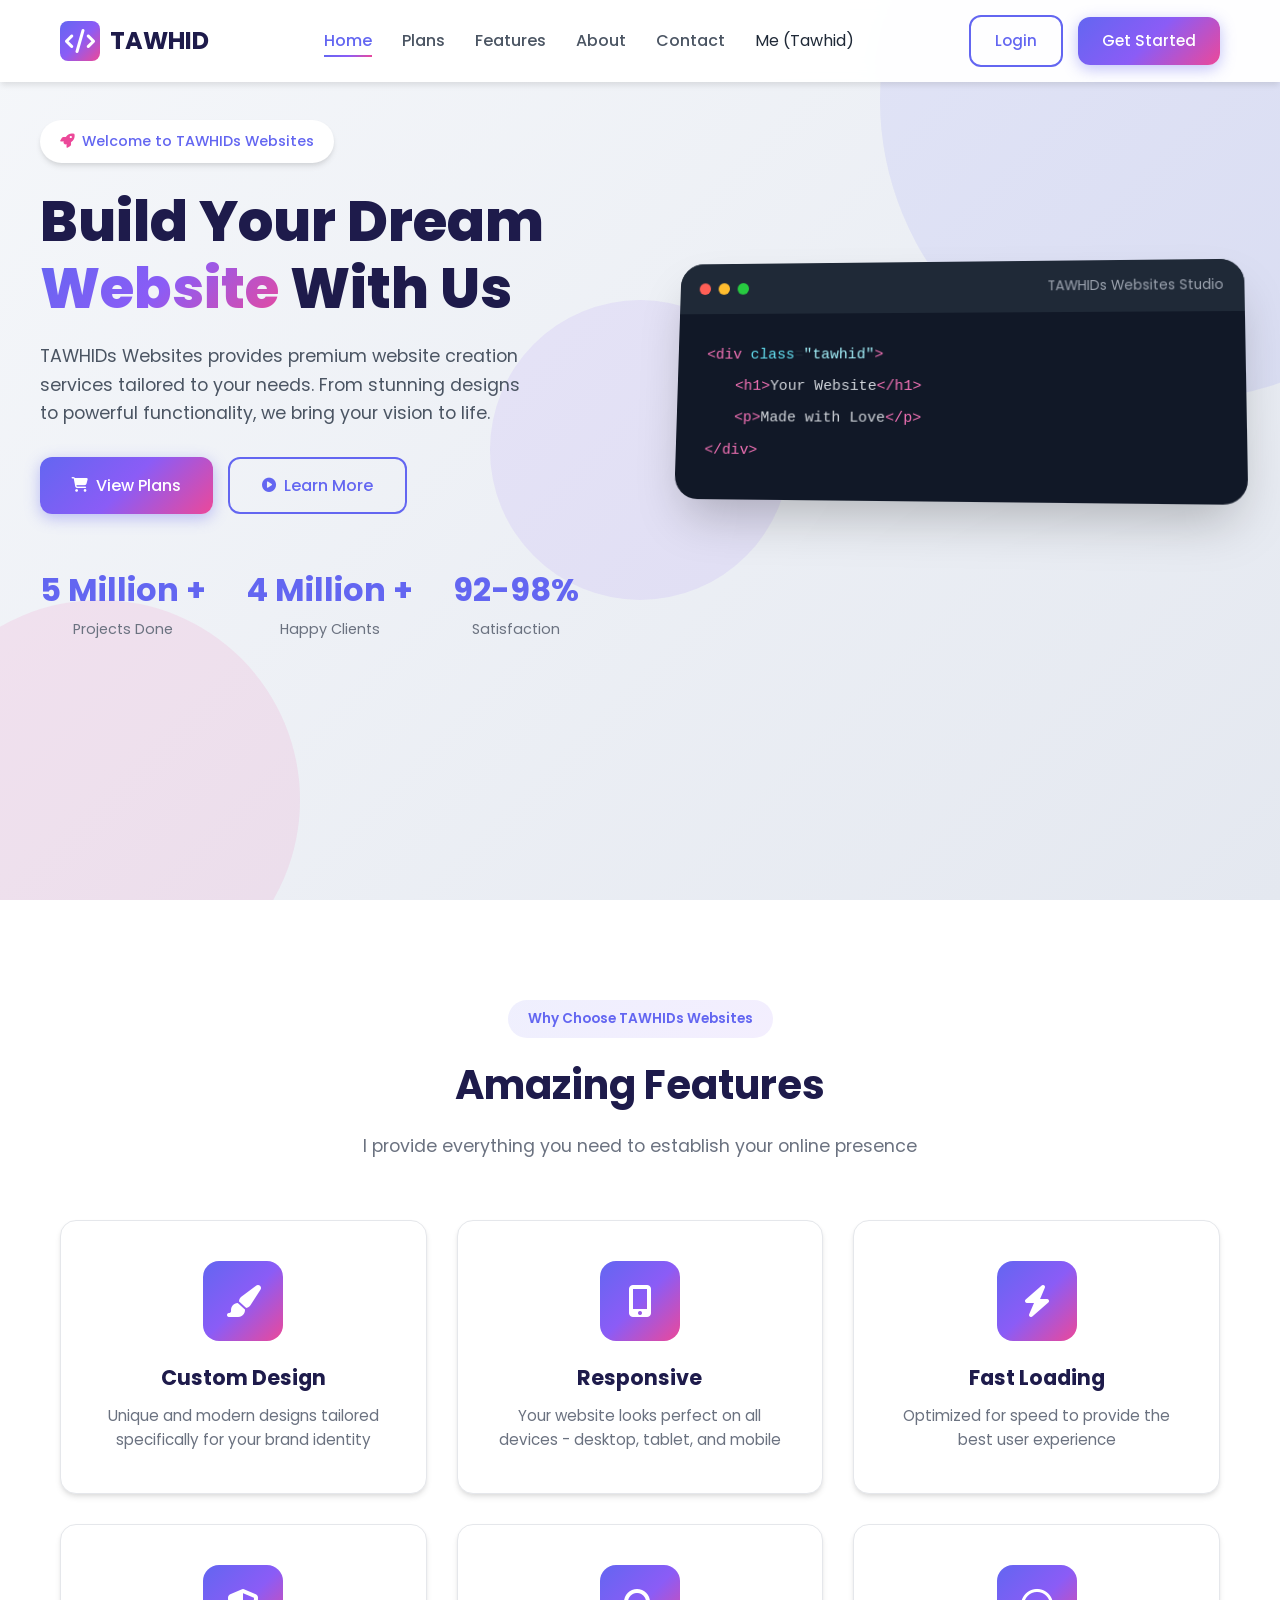
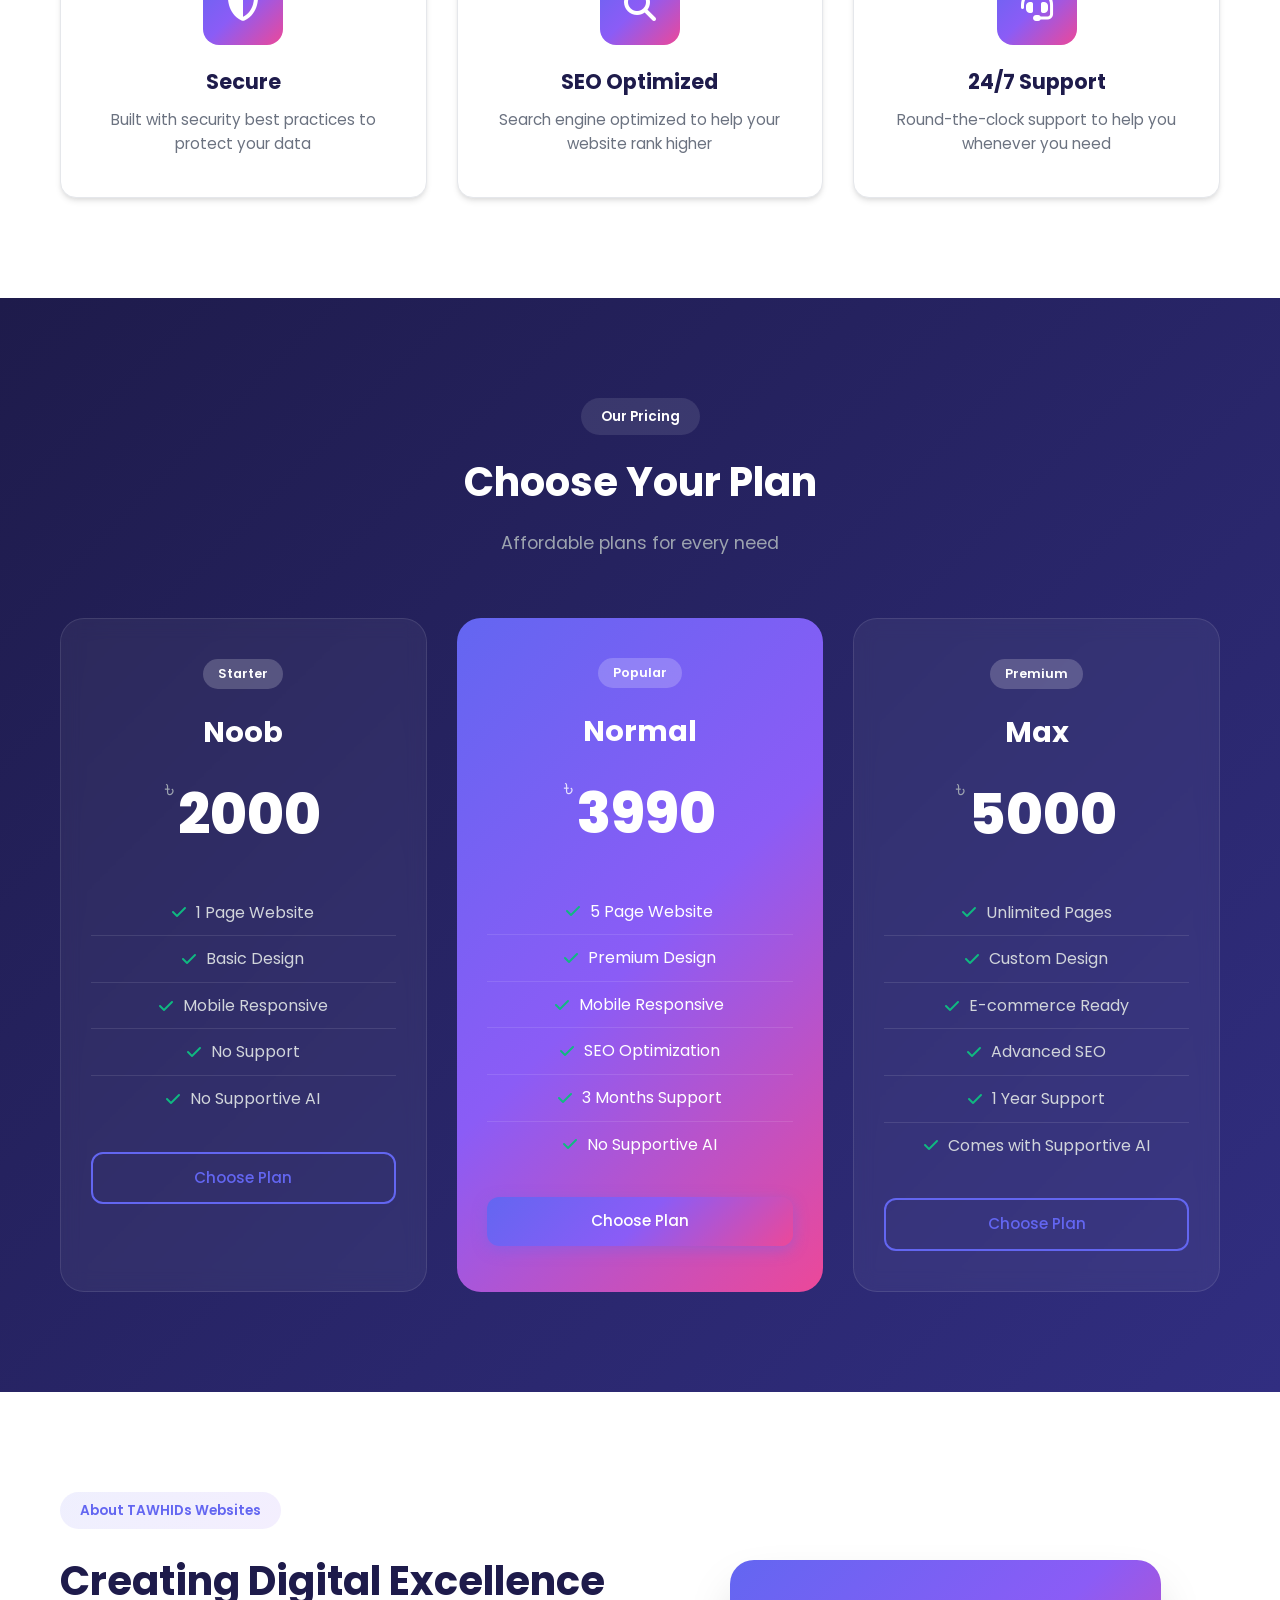
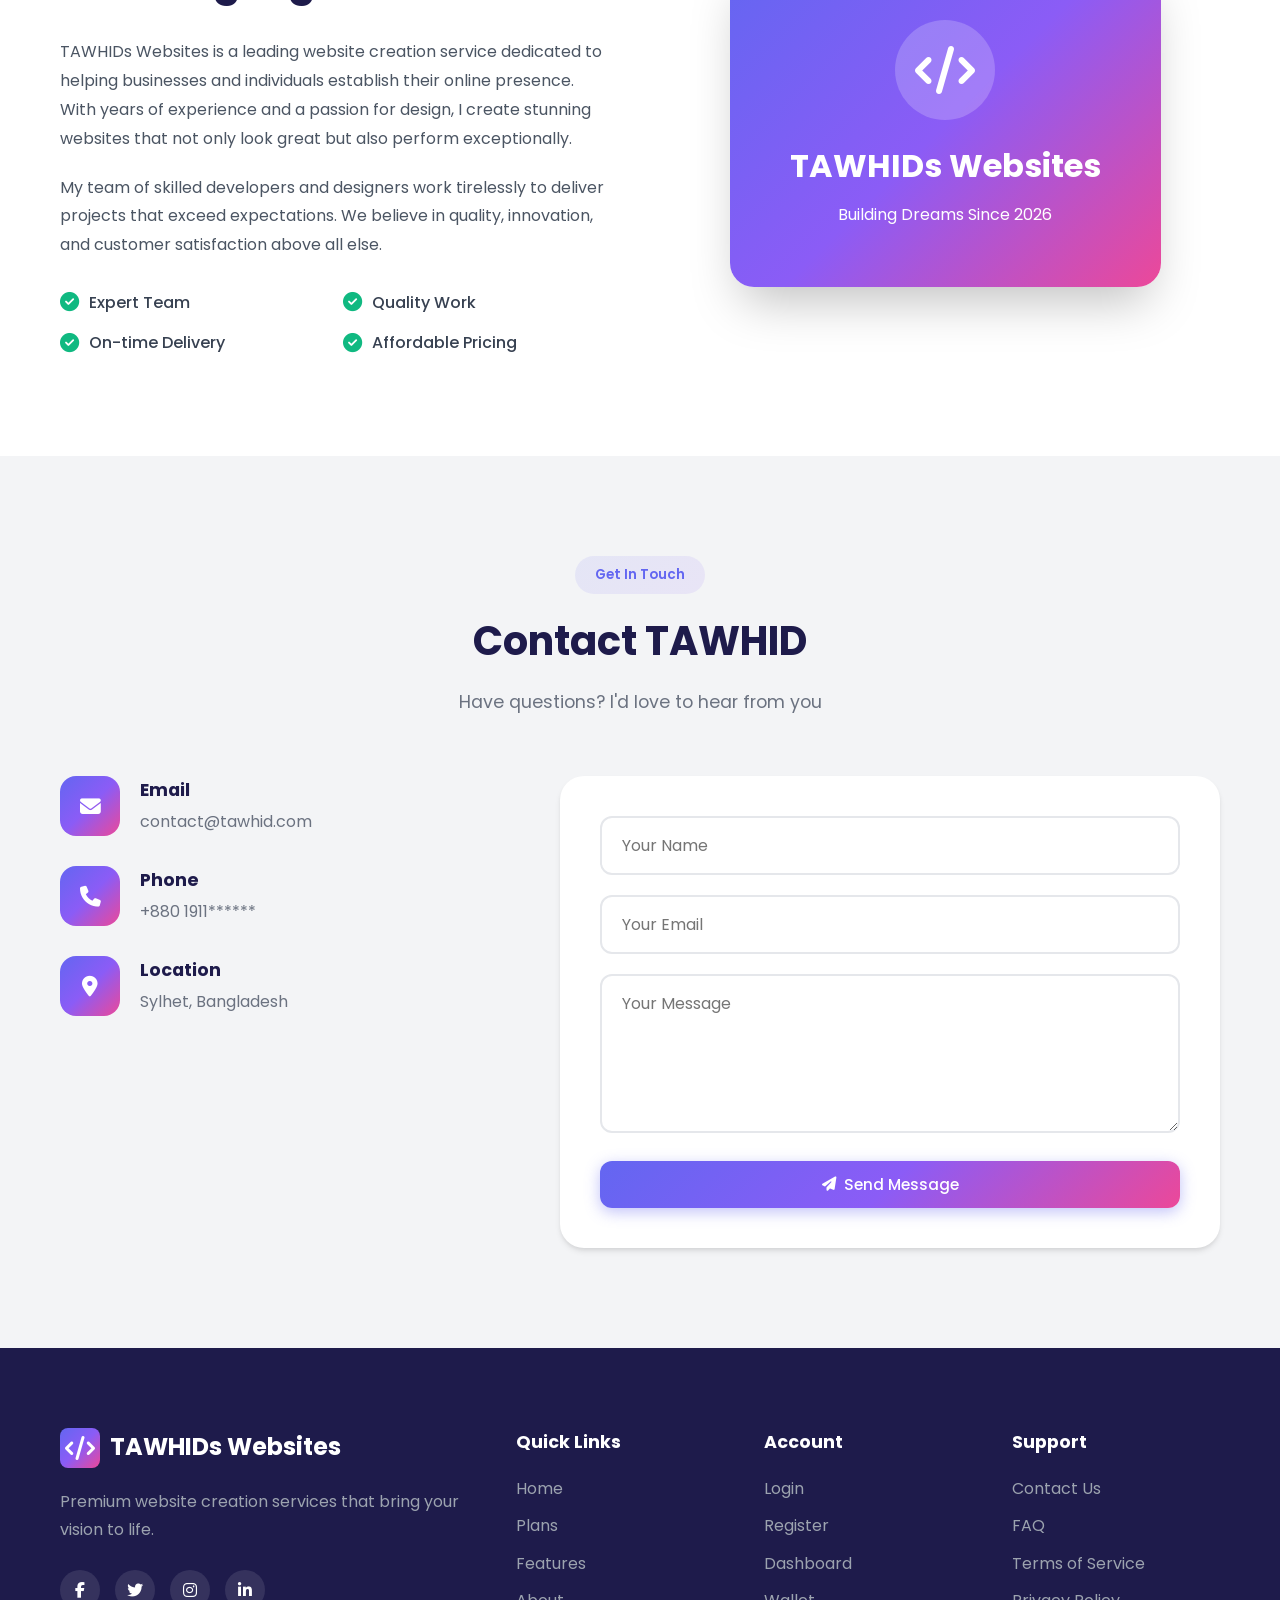
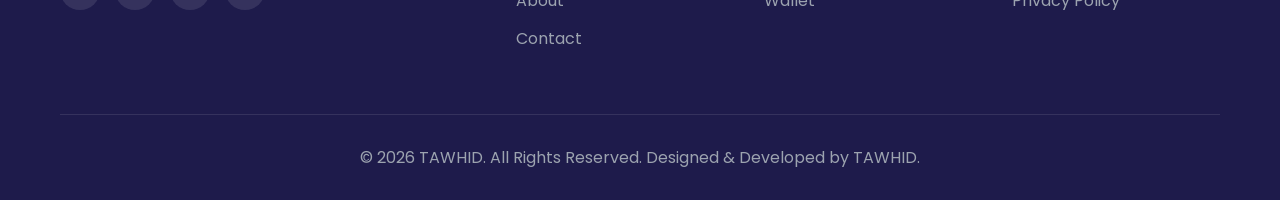
==== index.html @ d523da3c "Add files via upload" ====
<!DOCTYPE html>
<html lang="en">
<head>
    <meta charset="UTF-8">
    <meta name="viewport" content="width=device-width, initial-scale=1.0">
    <title>TAWHIDs Websites - Premium Website Creation Services</title>
    <link rel="stylesheet" href="css/style.css">
    <link href="https://fonts.googleapis.com/css2?family=Poppins:wght@300;400;500;600;700;800&display=swap" rel="stylesheet">
    <link rel="stylesheet" href="https://cdnjs.cloudflare.com/ajax/libs/font-awesome/6.4.0/css/all.min.css">
</head>
<body>
    <!-- Navigation -->
    <nav class="navbar">
        <div class="nav-container">
            <a href="index.html" class="nav-logo">
                <span class="logo-icon"><i class="fas fa-code"></i></span>
                <span class="logo-text">TAWHID</span>
            </a>
            <ul class="nav-menu" id="navMenu">
                <li><a href="index.html" class="nav-link active">Home</a></li>
                <li><a href="plans.html" class="nav-link">Plans</a></li>
                <li><a href="#features" class="nav-link">Features</a></li>
                <li><a href="#about" class="nav-link">About</a></li>
                <li><a href="#contact" class="nav-link">Contact</a></li>
                <li><a href="profile.html">Me (Tawhid)</a></li>
            </ul>
            <div class="nav-auth" id="navAuth">
                <a href="login.html" class="btn btn-outline">Login</a>
                <a href="register.html" class="btn btn-primary">Get Started</a>
            </div>
            <div class="nav-toggle" id="navToggle">
                <span></span>
                <span></span>
                <span></span>
            </div>
        </div>
    </nav>

    <!-- Hero Section -->
    <section class="hero">
        <div class="hero-bg">
            <div class="hero-shape shape-1"></div>
            <div class="hero-shape shape-2"></div>
            <div class="hero-shape shape-3"></div>
        </div>
        <div class="hero-container">
            <div class="hero-content">
                <span class="hero-badge">
                    <i class="fas fa-rocket"></i> Welcome to TAWHIDs Websites
                </span>
                <h1 class="hero-title">
                    Build Your Dream <span class="gradient-text">Website</span> With Us
                </h1>
                <p class="hero-description">
                    TAWHIDs Websites provides premium website creation services tailored to your needs. 
                    From stunning designs to powerful functionality, we bring your vision to life.
                </p>
                <div class="hero-buttons">
                    <a href="plans.html" class="btn btn-primary btn-lg">
                        <i class="fas fa-shopping-cart"></i> View Plans
                    </a>
                    <a href="#features" class="btn btn-outline btn-lg">
                        <i class="fas fa-play-circle"></i> Learn More
                    </a>
                </div>
                <div class="hero-stats">
                    <div class="stat-item">
                        <span class="stat-number">5 Million +</span>
                        <span class="stat-label">Projects Done</span>
                    </div>
                    <div class="stat-item">
                        <span class="stat-number">4 Million +</span>
                        <span class="stat-label">Happy Clients</span>
                    </div>
                    <div class="stat-item">
                        <span class="stat-number">92-98%</span>
                        <span class="stat-label">Satisfaction</span>
                    </div>
                </div>
            </div>
            <div class="hero-image">
                <div class="hero-card">
                    <div class="card-header">
                        <div class="card-dots">
                            <span class="dot red"></span>
                            <span class="dot yellow"></span>
                            <span class="dot green"></span>
                        </div>
                        <span class="card-title">TAWHIDs Websites Studio</span>
                    </div>
                    <div class="card-body">
                        <div class="code-line">
                            <span class="tag">&lt;div</span> <span class="attr">class</span>=<span class="value">"tawhid"</span><span class="tag">&gt;</span>
                        </div>
                        <div class="code-line indent">
                            <span class="tag">&lt;h1&gt;</span><span class="text">Your Website</span><span class="tag">&lt;/h1&gt;</span>
                        </div>
                        <div class="code-line indent">
                            <span class="tag">&lt;p&gt;</span><span class="text">Made with Love</span><span class="tag">&lt;/p&gt;</span>
                        </div>
                        <div class="code-line">
                            <span class="tag">&lt;/div&gt;</span>
                        </div>
                    </div>
                </div>
            </div>
        </div>
    </section>

    <!-- Features Section -->
    <section class="features" id="features">
        <div class="container">
            <div class="section-header">
                <span class="section-badge">Why Choose TAWHIDs Websites</span>
                <h2 class="section-title">Amazing Features</h2>
                <p class="section-description">I provide everything you need to establish your online presence</p>
            </div>
            <div class="features-grid">
                <div class="feature-card">
                    <div class="feature-icon">
                        <i class="fas fa-paint-brush"></i>
                    </div>
                    <h3>Custom Design</h3>
                    <p>Unique and modern designs tailored specifically for your brand identity</p>
                </div>
                <div class="feature-card">
                    <div class="feature-icon">
                        <i class="fas fa-mobile-alt"></i>
                    </div>
                    <h3>Responsive</h3>
                    <p>Your website looks perfect on all devices - desktop, tablet, and mobile</p>
                </div>
                <div class="feature-card">
                    <div class="feature-icon">
                        <i class="fas fa-bolt"></i>
                    </div>
                    <h3>Fast Loading</h3>
                    <p>Optimized for speed to provide the best user experience</p>
                </div>
                <div class="feature-card">
                    <div class="feature-icon">
                        <i class="fas fa-shield-alt"></i>
                    </div>
                    <h3>Secure</h3>
                    <p>Built with security best practices to protect your data</p>
                </div>
                <div class="feature-card">
                    <div class="feature-icon">
                        <i class="fas fa-search"></i>
                    </div>
                    <h3>SEO Optimized</h3>
                    <p>Search engine optimized to help your website rank higher</p>
                </div>
                <div class="feature-card">
                    <div class="feature-icon">
                        <i class="fas fa-headset"></i>
                    </div>
                    <h3>24/7 Support</h3>
                    <p>Round-the-clock support to help you whenever you need</p>
                </div>
            </div>
        </div>
    </section>

    <!-- Plans Preview -->
    <section class="plans-preview">
        <div class="container">
            <div class="section-header">
                <span class="section-badge">Our Pricing</span>
                <h2 class="section-title">Choose Your Plan</h2>
                <p class="section-description">Affordable plans for every need</p>
            </div>
            <div class="plans-grid">
                <div class="plan-card">
                    <div class="plan-badge">Starter</div>
                    <h3 class="plan-name">Noob</h3>
                    <div class="plan-price">
                        <span class="currency">৳</span>
                        <span class="amount">2000</span>
                    </div>
                    <ul class="plan-features">
                        <li><i class="fas fa-check"></i> 1 Page Website</li>
                        <li><i class="fas fa-check"></i> Basic Design</li>
                        <li><i class="fas fa-check"></i> Mobile Responsive</li>
                        <li><i class="fas fa-check"></i> No Support</li>
                        <li><i class="fas fa-check"></i> No Supportive AI</li>
                    </ul>
                    <a href="plans.html" class="btn btn-outline btn-block">Choose Plan</a>
                </div>
                <div class="plan-card featured">
                    <div class="plan-badge">Popular</div>
                    <h3 class="plan-name">Normal</h3>
                    <div class="plan-price">
                        <span class="currency">৳</span>
                        <span class="amount">3990</span>
                    </div>
                    <ul class="plan-features">
                        <li><i class="fas fa-check"></i> 5 Page Website</li>
                        <li><i class="fas fa-check"></i> Premium Design</li>
                        <li><i class="fas fa-check"></i> Mobile Responsive</li>
                        <li><i class="fas fa-check"></i> SEO Optimization</li>
                        <li><i class="fas fa-check"></i> 3 Months Support</li>
                        <li><i class="fas fa-check"></i> No Supportive AI</li>
                    </ul>
                    <a href="plans.html" class="btn btn-primary btn-block">Choose Plan</a>
                </div>
                <div class="plan-card">
                    <div class="plan-badge">Premium</div>
                    <h3 class="plan-name">Max</h3>
                    <div class="plan-price">
                        <span class="currency">৳</span>
                        <span class="amount">5000</span>
                    </div>
                    <ul class="plan-features">
                        <li><i class="fas fa-check"></i> Unlimited Pages</li>
                        <li><i class="fas fa-check"></i> Custom Design</li>
                        <li><i class="fas fa-check"></i> E-commerce Ready</li>
                        <li><i class="fas fa-check"></i> Advanced SEO</li>
                        <li><i class="fas fa-check"></i> 1 Year Support</li>
                        <li><i class="fas fa-check"></i> Comes with Supportive AI</li>
                    </ul>
                    <a href="plans.html" class="btn btn-outline btn-block">Choose Plan</a>
                </div>
            </div>
        </div>
    </section>

    <!-- About Section -->
    <section class="about" id="about">
        <div class="container">
            <div class="about-content">
                <div class="about-text">
                    <span class="section-badge">About TAWHIDs Websites</span>
                    <h2 class="section-title">Creating Digital Excellence</h2>
                    <p>TAWHIDs Websites is a leading website creation service dedicated to helping businesses and individuals establish their online presence. With years of experience and a passion for design, I create stunning websites that not only look great but also perform exceptionally.</p>
                    <p>My team of skilled developers and designers work tirelessly to deliver projects that exceed expectations. We believe in quality, innovation, and customer satisfaction above all else.</p>
                    <div class="about-features">
                        <div class="about-feature">
                            <i class="fas fa-check-circle"></i>
                            <span>Expert Team</span>
                        </div>
                        <div class="about-feature">
                            <i class="fas fa-check-circle"></i>
                            <span>Quality Work</span>
                        </div>
                        <div class="about-feature">
                            <i class="fas fa-check-circle"></i>
                            <span>On-time Delivery</span>
                        </div>
                        <div class="about-feature">
                            <i class="fas fa-check-circle"></i>
                            <span>Affordable Pricing</span>
                        </div>
                    </div>
                </div>
                <div class="about-image">
                    <div class="about-card">
                        <div class="about-icon">
                            <i class="fas fa-code"></i>
                        </div>
                        <h3>TAWHIDs Websites</h3>
                        <p>Building Dreams Since 2026</p>
                    </div>
                </div>
            </div>
        </div>
    </section>

    <!-- Contact Section -->
    <section class="contact" id="contact">
        <div class="container">
            <div class="section-header">
                <span class="section-badge">Get In Touch</span>
                <h2 class="section-title">Contact TAWHID</h2>
                <p class="section-description">Have questions? I'd love to hear from you</p>
            </div>
            <div class="contact-content">
                <div class="contact-info">
                    <div class="contact-item">
                        <div class="contact-icon">
                            <i class="fas fa-envelope"></i>
                        </div>
                        <div class="contact-text">
                            <h4>Email</h4>
                            <p>contact@tawhid.com</p>
                        </div>
                    </div>
                    <div class="contact-item">
                        <div class="contact-icon">
                            <i class="fas fa-phone"></i>
                        </div>
                        <div class="contact-text">
                            <h4>Phone</h4>
                            <p>+880 1911******</p>
                        </div>
                    </div>
                    <div class="contact-item">
                        <div class="contact-icon">
                            <i class="fas fa-map-marker-alt"></i>
                        </div>
                        <div class="contact-text">
                            <h4>Location</h4>
                            <p>Sylhet, Bangladesh</p>
                        </div>
                    </div>
                </div>
                <form class="contact-form" id="contactForm">
                    <div class="form-group">
                        <input type="text" placeholder="Your Name" required>
                    </div>
                    <div class="form-group">
                        <input type="email" placeholder="Your Email" required>
                    </div>
                    <div class="form-group">
                        <textarea placeholder="Your Message" rows="5" required></textarea>
                    </div>
                    <button type="submit" class="btn btn-primary btn-block">
                        <i class="fas fa-paper-plane"></i> Send Message
                    </button>
                </form>
            </div>
        </div>
    </section>

    <!-- Footer -->
    <footer class="footer">
        <div class="container">
            <div class="footer-content">
                <div class="footer-brand">
                    <a href="index.html" class="footer-logo">
                        <span class="logo-icon"><i class="fas fa-code"></i></span>
                        <span class="logo-text">TAWHIDs Websites</span>
                    </a>
                    <p>Premium website creation services that bring your vision to life.</p>
                    <div class="footer-social">
                        <a href="#"><i class="fab fa-facebook-f"></i></a>
                        <a href="#"><i class="fab fa-twitter"></i></a>
                        <a href="#"><i class="fab fa-instagram"></i></a>
                        <a href="#"><i class="fab fa-linkedin-in"></i></a>
                    </div>
                </div>
                <div class="footer-links">
                    <h4>Quick Links</h4>
                    <ul>
                        <li><a href="index.html">Home</a></li>
                        <li><a href="plans.html">Plans</a></li>
                        <li><a href="#features">Features</a></li>
                        <li><a href="#about">About</a></li>
                        <li><a href="contact.html">Contact</a></li>
                    </ul>
                </div>
                <div class="footer-links">
                    <h4>Account</h4>
                    <ul>
                        <li><a href="login.html">Login</a></li>
                        <li><a href="register.html">Register</a></li>
                        <li><a href="dashboard.html">Dashboard</a></li>
                        <li><a href="wallet.html">Wallet</a></li>
                    </ul>
                </div>
                <div class="footer-links">
                    <h4>Support</h4>
                    <ul>
                        <li><a href="contact.html">Contact Us</a></li>
                        <li><a href="#">FAQ</a></li>
                        <li><a href="#">Terms of Service</a></li>
                        <li><a href="#">Privacy Policy</a></li>
                    </ul>
                </div>
            </div>
            <div class="footer-bottom">
                <p>&copy; 2026 TAWHID. All Rights Reserved. Designed & Developed by TAWHID.</p>
            </div>
        </div>
    </footer>

    <script src="js/storage.js"></script>
    <script src="js/main.js"></script>
</body>
</html>
---- css/style.css ----
/* ============================================
   TAWHID - Main Stylesheet
   Premium Website Creation Services
   ============================================ */

/* CSS Variables */
:root {
    --primary: #6366f1;
    --primary-dark: #4f46e5;
    --primary-light: #818cf8;
    --secondary: #ec4899;
    --accent: #8b5cf6;
    --success: #10b981;
    --warning: #f59e0b;
    --danger: #ef4444;
    --dark: #1e1b4b;
    --dark-light: #312e81;
    --gray-900: #111827;
    --gray-800: #1f2937;
    --gray-700: #374151;
    --gray-600: #4b5563;
    --gray-500: #6b7280;
    --gray-400: #9ca3af;
    --gray-300: #d1d5db;
    --gray-200: #e5e7eb;
    --gray-100: #f3f4f6;
    --white: #ffffff;
    --gradient-1: linear-gradient(135deg, #6366f1 0%, #8b5cf6 50%, #ec4899 100%);
    --gradient-2: linear-gradient(135deg, #667eea 0%, #764ba2 100%);
    --gradient-3: linear-gradient(135deg, #f093fb 0%, #f5576c 100%);
    --shadow-sm: 0 1px 2px 0 rgba(0, 0, 0, 0.05);
    --shadow: 0 4px 6px -1px rgba(0, 0, 0, 0.1), 0 2px 4px -1px rgba(0, 0, 0, 0.06);
    --shadow-md: 0 10px 15px -3px rgba(0, 0, 0, 0.1), 0 4px 6px -2px rgba(0, 0, 0, 0.05);
    --shadow-lg: 0 20px 25px -5px rgba(0, 0, 0, 0.1), 0 10px 10px -5px rgba(0, 0, 0, 0.04);
    --shadow-xl: 0 25px 50px -12px rgba(0, 0, 0, 0.25);
    --radius-sm: 0.375rem;
    --radius: 0.5rem;
    --radius-md: 0.75rem;
    --radius-lg: 1rem;
    --radius-xl: 1.5rem;
    --transition: all 0.3s ease;
}

/* Reset & Base */
*, *::before, *::after {
    margin: 0;
    padding: 0;
    box-sizing: border-box;
}

html {
    scroll-behavior: smooth;
}

body {
    font-family: 'Poppins', sans-serif;
    background: var(--gray-100);
    color: var(--gray-800);
    line-height: 1.6;
    overflow-x: hidden;
}

a {
    text-decoration: none;
    color: inherit;
    transition: var(--transition);
}

ul {
    list-style: none;
}

img {
    max-width: 100%;
    height: auto;
}

/* Container */
.container {
    max-width: 1200px;
    margin: 0 auto;
    padding: 0 20px;
}

/* Buttons */
.btn {
    display: inline-flex;
    align-items: center;
    justify-content: center;
    gap: 8px;
    padding: 12px 24px;
    font-family: inherit;
    font-size: 0.95rem;
    font-weight: 500;
    border: none;
    border-radius: var(--radius-md);
    cursor: pointer;
    transition: var(--transition);
    text-align: center;
}

.btn i {
    font-size: 0.9rem;
}

.btn-primary {
    background: var(--gradient-1);
    color: var(--white);
    box-shadow: 0 4px 15px rgba(99, 102, 241, 0.4);
}

.btn-primary:hover {
    transform: translateY(-2px);
    box-shadow: 0 6px 20px rgba(99, 102, 241, 0.5);
}

.btn-outline {
    background: transparent;
    color: var(--primary);
    border: 2px solid var(--primary);
}

.btn-outline:hover {
    background: var(--primary);
    color: var(--white);
}

.btn-lg {
    padding: 14px 32px;
    font-size: 1rem;
}

.btn-block {
    width: 100%;
}

.btn-link {
    background: transparent;
    color: var(--primary);
    padding: 8px;
}

.btn-link:hover {
    color: var(--primary-dark);
}

/* Navigation */
.navbar {
    position: fixed;
    top: 0;
    left: 0;
    right: 0;
    z-index: 1000;
    background: rgba(255, 255, 255, 0.95);
    backdrop-filter: blur(10px);
    box-shadow: var(--shadow);
}

.nav-container {
    max-width: 1200px;
    margin: 0 auto;
    padding: 15px 20px;
    display: flex;
    align-items: center;
    justify-content: space-between;
}

.nav-logo {
    display: flex;
    align-items: center;
    gap: 10px;
    font-size: 1.5rem;
    font-weight: 700;
    color: var(--dark);
}

.logo-icon {
    width: 40px;
    height: 40px;
    background: var(--gradient-1);
    border-radius: var(--radius);
    display: flex;
    align-items: center;
    justify-content: center;
    color: var(--white);
}

.nav-menu {
    display: flex;
    align-items: center;
    gap: 30px;
}

.nav-link {
    font-weight: 500;
    color: var(--gray-600);
    position: relative;
}

.nav-link::after {
    content: '';
    position: absolute;
    bottom: -5px;
    left: 0;
    width: 0;
    height: 2px;
    background: var(--gradient-1);
    transition: var(--transition);
}

.nav-link:hover,
.nav-link.active {
    color: var(--primary);
}

.nav-link:hover::after,
.nav-link.active::after {
    width: 100%;
}

.nav-auth {
    display: flex;
    align-items: center;
    gap: 15px;
}

.nav-toggle {
    display: none;
    flex-direction: column;
    gap: 5px;
    cursor: pointer;
    padding: 5px;
}

.nav-toggle span {
    width: 25px;
    height: 3px;
    background: var(--gray-700);
    border-radius: 2px;
    transition: var(--transition);
}

/* Hero Section */
.hero {
    min-height: 100vh;
    padding: 120px 20px 80px;
    position: relative;
    overflow: hidden;
    background: linear-gradient(135deg, #f5f7fa 0%, #e4e8f0 100%);
}

.hero-bg {
    position: absolute;
    top: 0;
    left: 0;
    right: 0;
    bottom: 0;
    pointer-events: none;
}

.hero-shape {
    position: absolute;
    border-radius: 50%;
    opacity: 0.1;
}

.hero-shape.shape-1 {
    width: 600px;
    height: 600px;
    background: var(--primary);
    top: -200px;
    right: -200px;
    animation: float 8s ease-in-out infinite;
}

.hero-shape.shape-2 {
    width: 400px;
    height: 400px;
    background: var(--secondary);
    bottom: -100px;
    left: -100px;
    animation: float 6s ease-in-out infinite reverse;
}

.hero-shape.shape-3 {
    width: 300px;
    height: 300px;
    background: var(--accent);
    top: 50%;
    left: 50%;
    transform: translate(-50%, -50%);
    animation: pulse 4s ease-in-out infinite;
}

@keyframes float {
    0%, 100% { transform: translateY(0); }
    50% { transform: translateY(-30px); }
}

@keyframes pulse {
    0%, 100% { transform: translate(-50%, -50%) scale(1); opacity: 0.1; }
    50% { transform: translate(-50%, -50%) scale(1.1); opacity: 0.15; }
}

.hero-container {
    max-width: 1200px;
    margin: 0 auto;
    display: grid;
    grid-template-columns: 1fr 1fr;
    gap: 60px;
    align-items: center;
    position: relative;
    z-index: 1;
}

.hero-content {
    animation: fadeInUp 0.8s ease;
}

@keyframes fadeInUp {
    from {
        opacity: 0;
        transform: translateY(30px);
    }
    to {
        opacity: 1;
        transform: translateY(0);
    }
}

.hero-badge {
    display: inline-flex;
    align-items: center;
    gap: 8px;
    background: var(--white);
    padding: 10px 20px;
    border-radius: 50px;
    font-size: 0.9rem;
    font-weight: 500;
    color: var(--primary);
    box-shadow: var(--shadow);
    margin-bottom: 25px;
}

.hero-badge i {
    color: var(--secondary);
}

.hero-title {
    font-size: 3.5rem;
    font-weight: 800;
    line-height: 1.2;
    color: var(--dark);
    margin-bottom: 20px;
}

.gradient-text {
    background: var(--gradient-1);
    -webkit-background-clip: text;
    -webkit-text-fill-color: transparent;
    background-clip: text;
}

.hero-description {
    font-size: 1.1rem;
    color: var(--gray-600);
    margin-bottom: 30px;
    max-width: 500px;
}

.hero-buttons {
    display: flex;
    gap: 15px;
    margin-bottom: 50px;
}

.hero-stats {
    display: flex;
    gap: 40px;
}

.stat-item {
    text-align: center;
}

.stat-number {
    display: block;
    font-size: 2rem;
    font-weight: 700;
    color: var(--primary);
}

.stat-label {
    font-size: 0.9rem;
    color: var(--gray-500);
}

.hero-image {
    animation: fadeInRight 0.8s ease;
}

@keyframes fadeInRight {
    from {
        opacity: 0;
        transform: translateX(30px);
    }
    to {
        opacity: 1;
        transform: translateX(0);
    }
}

.hero-card {
    background: var(--gray-900);
    border-radius: var(--radius-xl);
    overflow: hidden;
    box-shadow: var(--shadow-xl);
    transform: perspective(1000px) rotateY(-5deg) rotateX(5deg);
    transition: var(--transition);
}

.hero-card:hover {
    transform: perspective(1000px) rotateY(0) rotateX(0);
}

.card-header {
    background: var(--gray-800);
    padding: 15px 20px;
    display: flex;
    align-items: center;
    justify-content: space-between;
}

.card-dots {
    display: flex;
    gap: 8px;
}

.dot {
    width: 12px;
    height: 12px;
    border-radius: 50%;
}

.dot.red { background: #ff5f56; }
.dot.yellow { background: #ffbd2e; }
.dot.green { background: #27ca40; }

.card-title {
    color: var(--gray-400);
    font-size: 0.85rem;
}

.card-body {
    padding: 30px;
    font-family: 'Fira Code', monospace;
    font-size: 0.95rem;
}

.code-line {
    margin-bottom: 8px;
}

.code-line.indent {
    padding-left: 30px;
}

.tag { color: #f472b6; }
.attr { color: #67e8f9; }
.value { color: #a5f3fc; }
.text { color: var(--gray-300); }

/* Features Section */
.features {
    padding: 100px 20px;
    background: var(--white);
}

.section-header {
    text-align: center;
    margin-bottom: 60px;
}

.section-badge {
    display: inline-block;
    background: linear-gradient(135deg, rgba(99, 102, 241, 0.1), rgba(139, 92, 246, 0.1));
    color: var(--primary);
    padding: 8px 20px;
    border-radius: 50px;
    font-size: 0.85rem;
    font-weight: 600;
    margin-bottom: 15px;
}

.section-title {
    font-size: 2.5rem;
    font-weight: 700;
    color: var(--dark);
    margin-bottom: 15px;
}

.section-description {
    font-size: 1.1rem;
    color: var(--gray-500);
    max-width: 600px;
    margin: 0 auto;
}

.features-grid {
    display: grid;
    grid-template-columns: repeat(3, 1fr);
    gap: 30px;
}

.feature-card {
    background: var(--white);
    padding: 40px 30px;
    border-radius: var(--radius-lg);
    text-align: center;
    box-shadow: var(--shadow);
    border: 1px solid var(--gray-200);
    transition: var(--transition);
}

.feature-card:hover {
    transform: translateY(-10px);
    box-shadow: var(--shadow-lg);
    border-color: var(--primary-light);
}

.feature-icon {
    width: 80px;
    height: 80px;
    margin: 0 auto 20px;
    background: var(--gradient-1);
    border-radius: var(--radius-lg);
    display: flex;
    align-items: center;
    justify-content: center;
    font-size: 2rem;
    color: var(--white);
}

.feature-card h3 {
    font-size: 1.3rem;
    color: var(--dark);
    margin-bottom: 10px;
}

.feature-card p {
    color: var(--gray-500);
    font-size: 0.95rem;
}

/* Plans Preview Section */
.plans-preview {
    padding: 100px 20px;
    background: linear-gradient(135deg, var(--dark) 0%, var(--dark-light) 100%);
}

.plans-preview .section-badge {
    background: rgba(255, 255, 255, 0.1);
    color: var(--white);
}

.plans-preview .section-title {
    color: var(--white);
}

.plans-preview .section-description {
    color: var(--gray-400);
}

.plans-grid {
    display: grid;
    grid-template-columns: repeat(3, 1fr);
    gap: 30px;
}

.plan-card {
    background: rgba(255, 255, 255, 0.05);
    backdrop-filter: blur(10px);
    border: 1px solid rgba(255, 255, 255, 0.1);
    border-radius: var(--radius-xl);
    padding: 40px 30px;
    text-align: center;
    position: relative;
    overflow: hidden;
    transition: var(--transition);
}

.plan-card:hover {
    transform: translateY(-10px);
    border-color: var(--primary-light);
}

.plan-card.featured {
    background: var(--gradient-1);
    border: none;
    transform: scale(1.05);
}

.plan-card.featured:hover {
    transform: scale(1.05) translateY(-10px);
}

.plan-badge {
    display: inline-block;
    background: rgba(255, 255, 255, 0.2);
    color: var(--white);
    padding: 5px 15px;
    border-radius: 50px;
    font-size: 0.8rem;
    font-weight: 600;
    margin-bottom: 20px;
}

.plan-name {
    font-size: 1.8rem;
    font-weight: 700;
    color: var(--white);
    margin-bottom: 15px;
}

.plan-price {
    margin-bottom: 30px;
}

.plan-price .currency {
    font-size: 1.5rem;
    color: var(--gray-400);
    vertical-align: top;
}

.plan-card.featured .plan-price .currency {
    color: rgba(255, 255, 255, 0.8);
}

.plan-price .amount {
    font-size: 3.5rem;
    font-weight: 800;
    color: var(--white);
}

.plan-features {
    margin-bottom: 30px;
}

.plan-features li {
    display: flex;
    align-items: center;
    justify-content: center;
    gap: 10px;
    color: var(--gray-300);
    padding: 10px 0;
    border-bottom: 1px solid rgba(255, 255, 255, 0.1);
}

.plan-features li:last-child {
    border-bottom: none;
}

.plan-features li i {
    color: var(--success);
}

.plan-card.featured .plan-features li {
    color: var(--white);
}

/* About Section */
.about {
    padding: 100px 20px;
    background: var(--white);
}

.about-content {
    display: grid;
    grid-template-columns: 1fr 1fr;
    gap: 60px;
    align-items: center;
}

.about-text .section-badge {
    margin-bottom: 20px;
}

.about-text .section-title {
    text-align: left;
    margin-bottom: 25px;
}

.about-text p {
    color: var(--gray-600);
    margin-bottom: 20px;
    line-height: 1.8;
}

.about-features {
    display: grid;
    grid-template-columns: repeat(2, 1fr);
    gap: 15px;
    margin-top: 30px;
}

.about-feature {
    display: flex;
    align-items: center;
    gap: 10px;
    color: var(--gray-700);
    font-weight: 500;
}

.about-feature i {
    color: var(--success);
    font-size: 1.2rem;
}

.about-image {
    display: flex;
    justify-content: center;
}

.about-card {
    background: var(--gradient-1);
    padding: 60px;
    border-radius: var(--radius-xl);
    text-align: center;
    color: var(--white);
    box-shadow: var(--shadow-xl);
}

.about-icon {
    width: 100px;
    height: 100px;
    background: rgba(255, 255, 255, 0.2);
    border-radius: 50%;
    display: flex;
    align-items: center;
    justify-content: center;
    font-size: 3rem;
    margin: 0 auto 20px;
}

.about-card h3 {
    font-size: 2rem;
    margin-bottom: 10px;
}

/* Contact Section */
.contact {
    padding: 100px 20px;
    background: var(--gray-100);
}

.contact-content {
    display: grid;
    grid-template-columns: 1fr 1.5fr;
    gap: 60px;
}

.contact-info {
    display: flex;
    flex-direction: column;
    gap: 30px;
}

.contact-item {
    display: flex;
    gap: 20px;
    align-items: flex-start;
}

.contact-icon {
    width: 60px;
    height: 60px;
    background: var(--gradient-1);
    border-radius: var(--radius-lg);
    display: flex;
    align-items: center;
    justify-content: center;
    color: var(--white);
    font-size: 1.3rem;
    flex-shrink: 0;
}

.contact-text h4 {
    font-size: 1.1rem;
    color: var(--dark);
    margin-bottom: 5px;
}

.contact-text p {
    color: var(--gray-500);
}

.contact-form {
    background: var(--white);
    padding: 40px;
    border-radius: var(--radius-xl);
    box-shadow: var(--shadow);
}

.form-group {
    margin-bottom: 20px;
}

.form-group input,
.form-group textarea,
.form-group select {
    width: 100%;
    padding: 15px 20px;
    border: 2px solid var(--gray-200);
    border-radius: var(--radius-md);
    font-family: inherit;
    font-size: 1rem;
    transition: var(--transition);
    background: var(--white);
}

.form-group input:focus,
.form-group textarea:focus,
.form-group select:focus {
    outline: none;
    border-color: var(--primary);
    box-shadow: 0 0 0 4px rgba(99, 102, 241, 0.1);
}

.form-group textarea {
    resize: vertical;
    min-height: 120px;
}

/* Footer */
.footer {
    background: var(--dark);
    padding: 80px 20px 30px;
    color: var(--gray-400);
}

.footer-content {
    display: grid;
    grid-template-columns: 2fr 1fr 1fr 1fr;
    gap: 40px;
    margin-bottom: 50px;
}

.footer-logo {
    display: flex;
    align-items: center;
    gap: 10px;
    font-size: 1.5rem;
    font-weight: 700;
    color: var(--white);
    margin-bottom: 20px;
}

.footer-brand p {
    margin-bottom: 25px;
    line-height: 1.8;
}

.footer-social {
    display: flex;
    gap: 15px;
}

.footer-social a {
    width: 40px;
    height: 40px;
    background: rgba(255, 255, 255, 0.1);
    border-radius: 50%;
    display: flex;
    align-items: center;
    justify-content: center;
    color: var(--white);
    transition: var(--transition);
}

.footer-social a:hover {
    background: var(--primary);
    transform: translateY(-3px);
}

.footer-links h4 {
    color: var(--white);
    font-size: 1.1rem;
    margin-bottom: 20px;
}

.footer-links ul li {
    margin-bottom: 12px;
}

.footer-links ul li a:hover {
    color: var(--primary-light);
}

.footer-bottom {
    border-top: 1px solid rgba(255, 255, 255, 0.1);
    padding-top: 30px;
    text-align: center;
}

/* Toast Notification */
.toast {
    position: fixed;
    bottom: 30px;
    right: 30px;
    background: var(--success);
    color: var(--white);
    padding: 15px 25px;
    border-radius: var(--radius-md);
    box-shadow: var(--shadow-lg);
    transform: translateX(400px);
    opacity: 0;
    transition: var(--transition);
    z-index: 9999;
}

.toast.show {
    transform: translateX(0);
    opacity: 1;
}

.toast.error {
    background: var(--danger);
}

.toast-content {
    display: flex;
    align-items: center;
    gap: 10px;
}

/* Responsive */
@media (max-width: 992px) {
    .hero-container {
        grid-template-columns: 1fr;
        text-align: center;
    }

    .hero-content {
        order: 1;
    }

    .hero-image {
        order: 2;
    }

    .hero-title {
        font-size: 2.5rem;
    }

    .hero-description {
        margin: 0 auto 30px;
    }

    .hero-buttons {
        justify-content: center;
    }

    .hero-stats {
        justify-content: center;
    }

    .hero-card {
        transform: none;
        max-width: 500px;
        margin: 0 auto;
    }

    .features-grid,
    .plans-grid {
        grid-template-columns: repeat(2, 1fr);
    }

    .plan-card.featured {
        transform: scale(1);
    }

    .about-content,
    .contact-content {
        grid-template-columns: 1fr;
    }

    .footer-content {
        grid-template-columns: repeat(2, 1fr);
    }
}

@media (max-width: 768px) {
    .nav-menu,
    .nav-auth {
        display: none;
    }

    .nav-toggle {
        display: flex;
    }

    .nav-menu.active {
        display: flex;
        flex-direction: column;
        position: absolute;
        top: 100%;
        left: 0;
        right: 0;
        background: var(--white);
        padding: 20px;
        box-shadow: var(--shadow);
    }

    .hero-title {
        font-size: 2rem;
    }

    .features-grid,
    .plans-grid {
        grid-template-columns: 1fr;
    }

    .about-features {
        grid-template-columns: 1fr;
    }

    .footer-content {
        grid-template-columns: 1fr;
        text-align: center;
    }

    .footer-social {
        justify-content: center;
    }
}
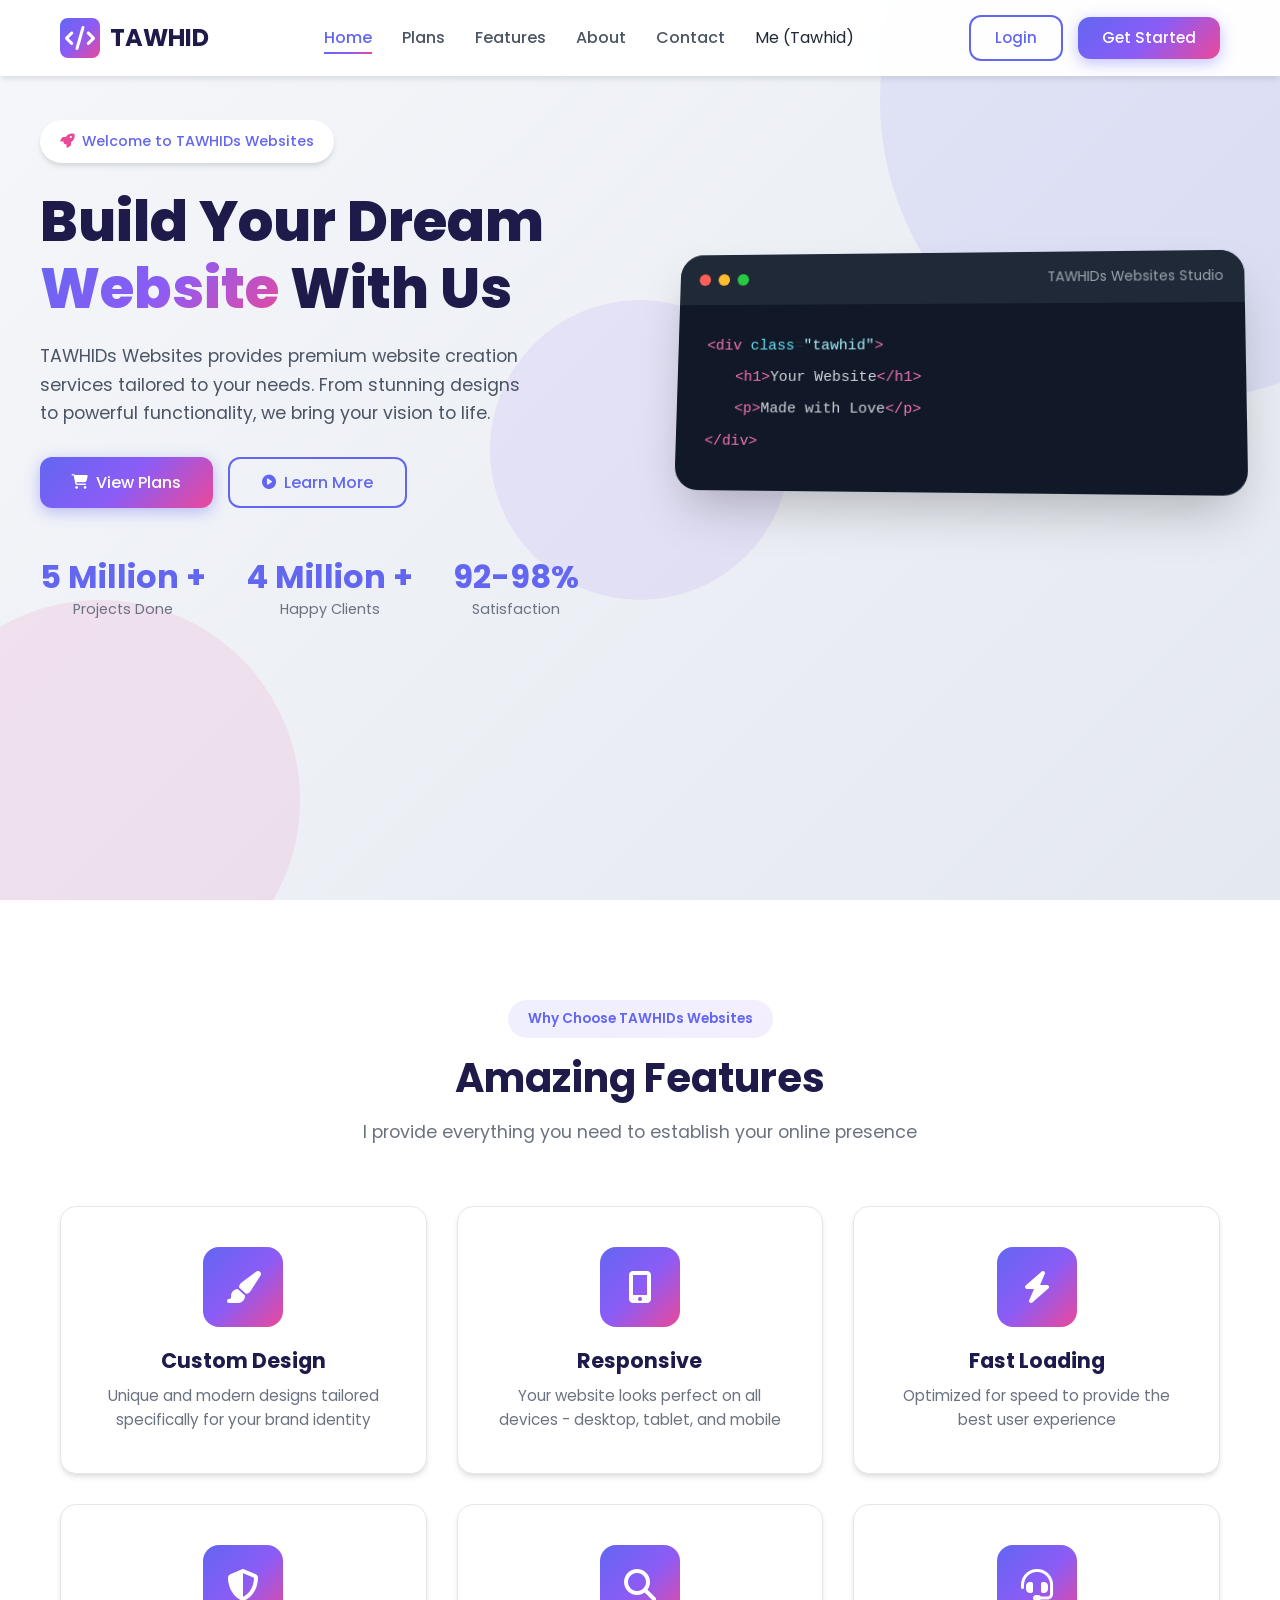
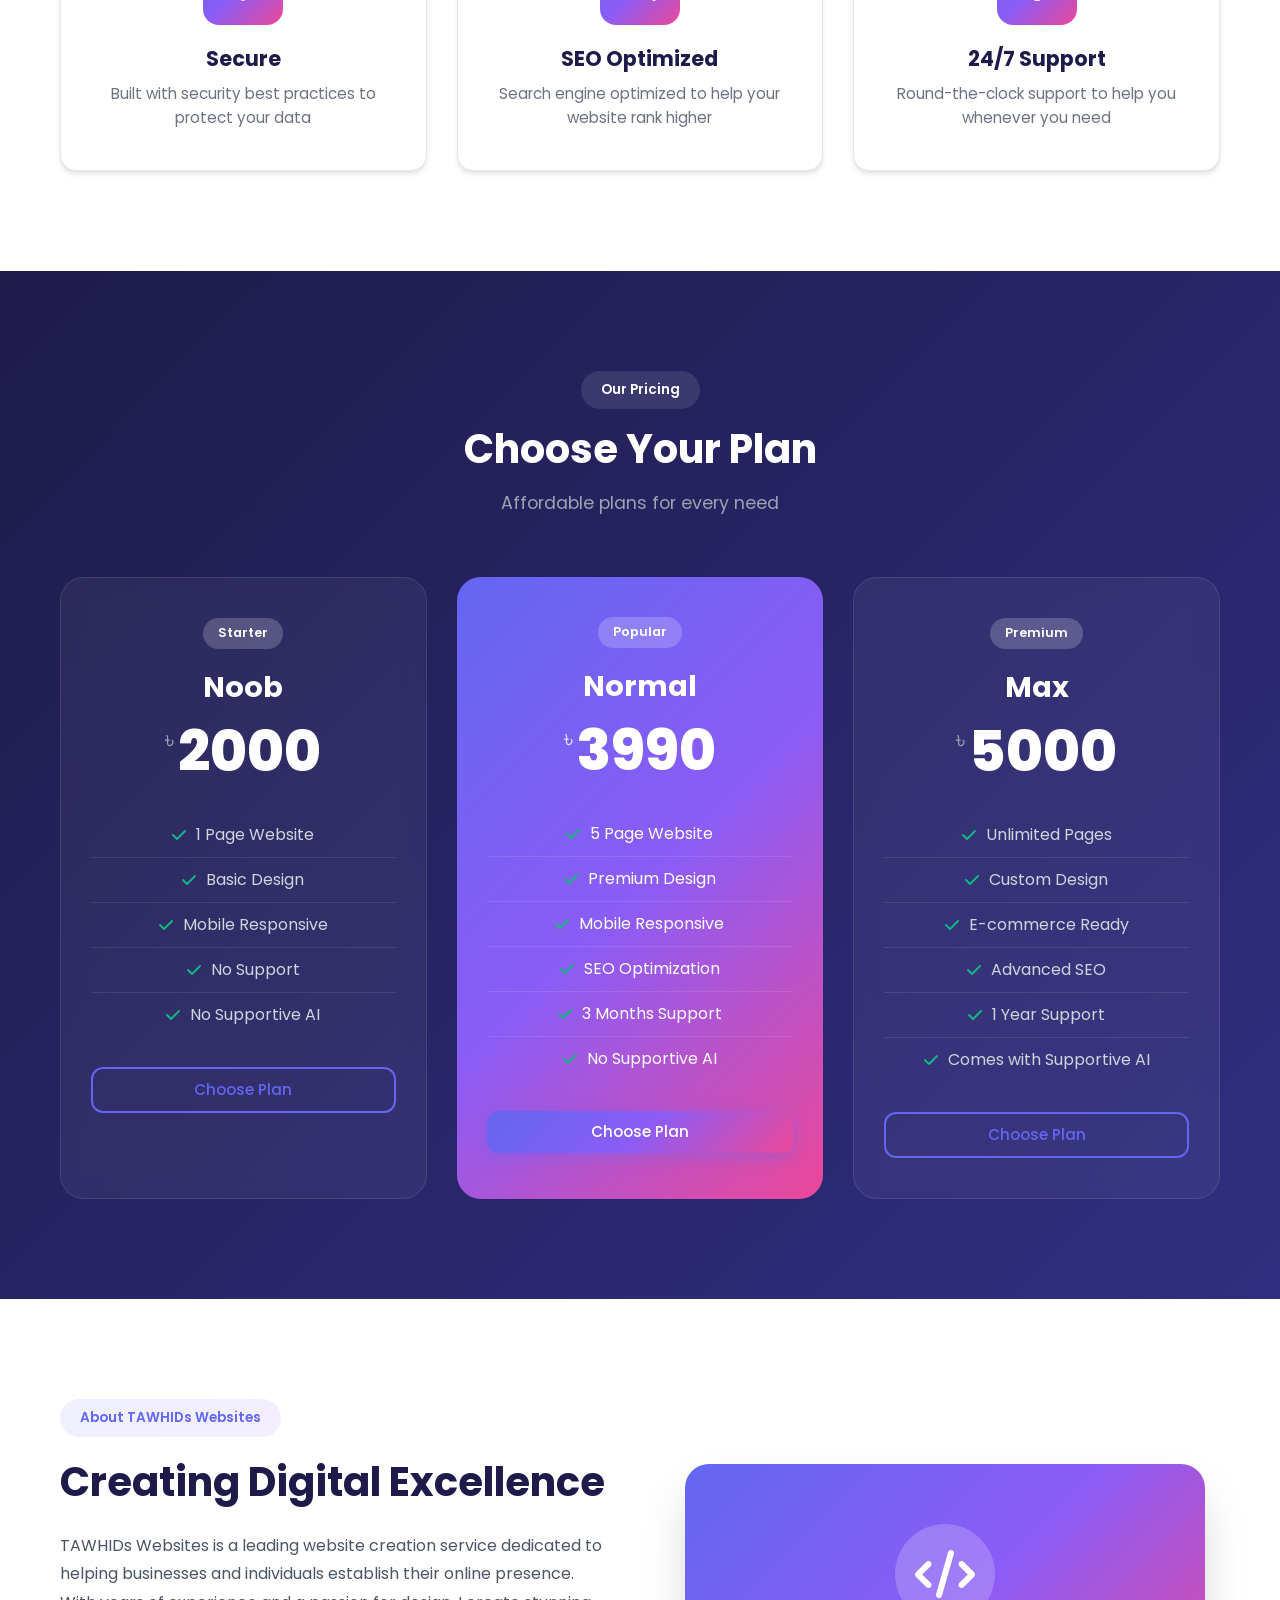
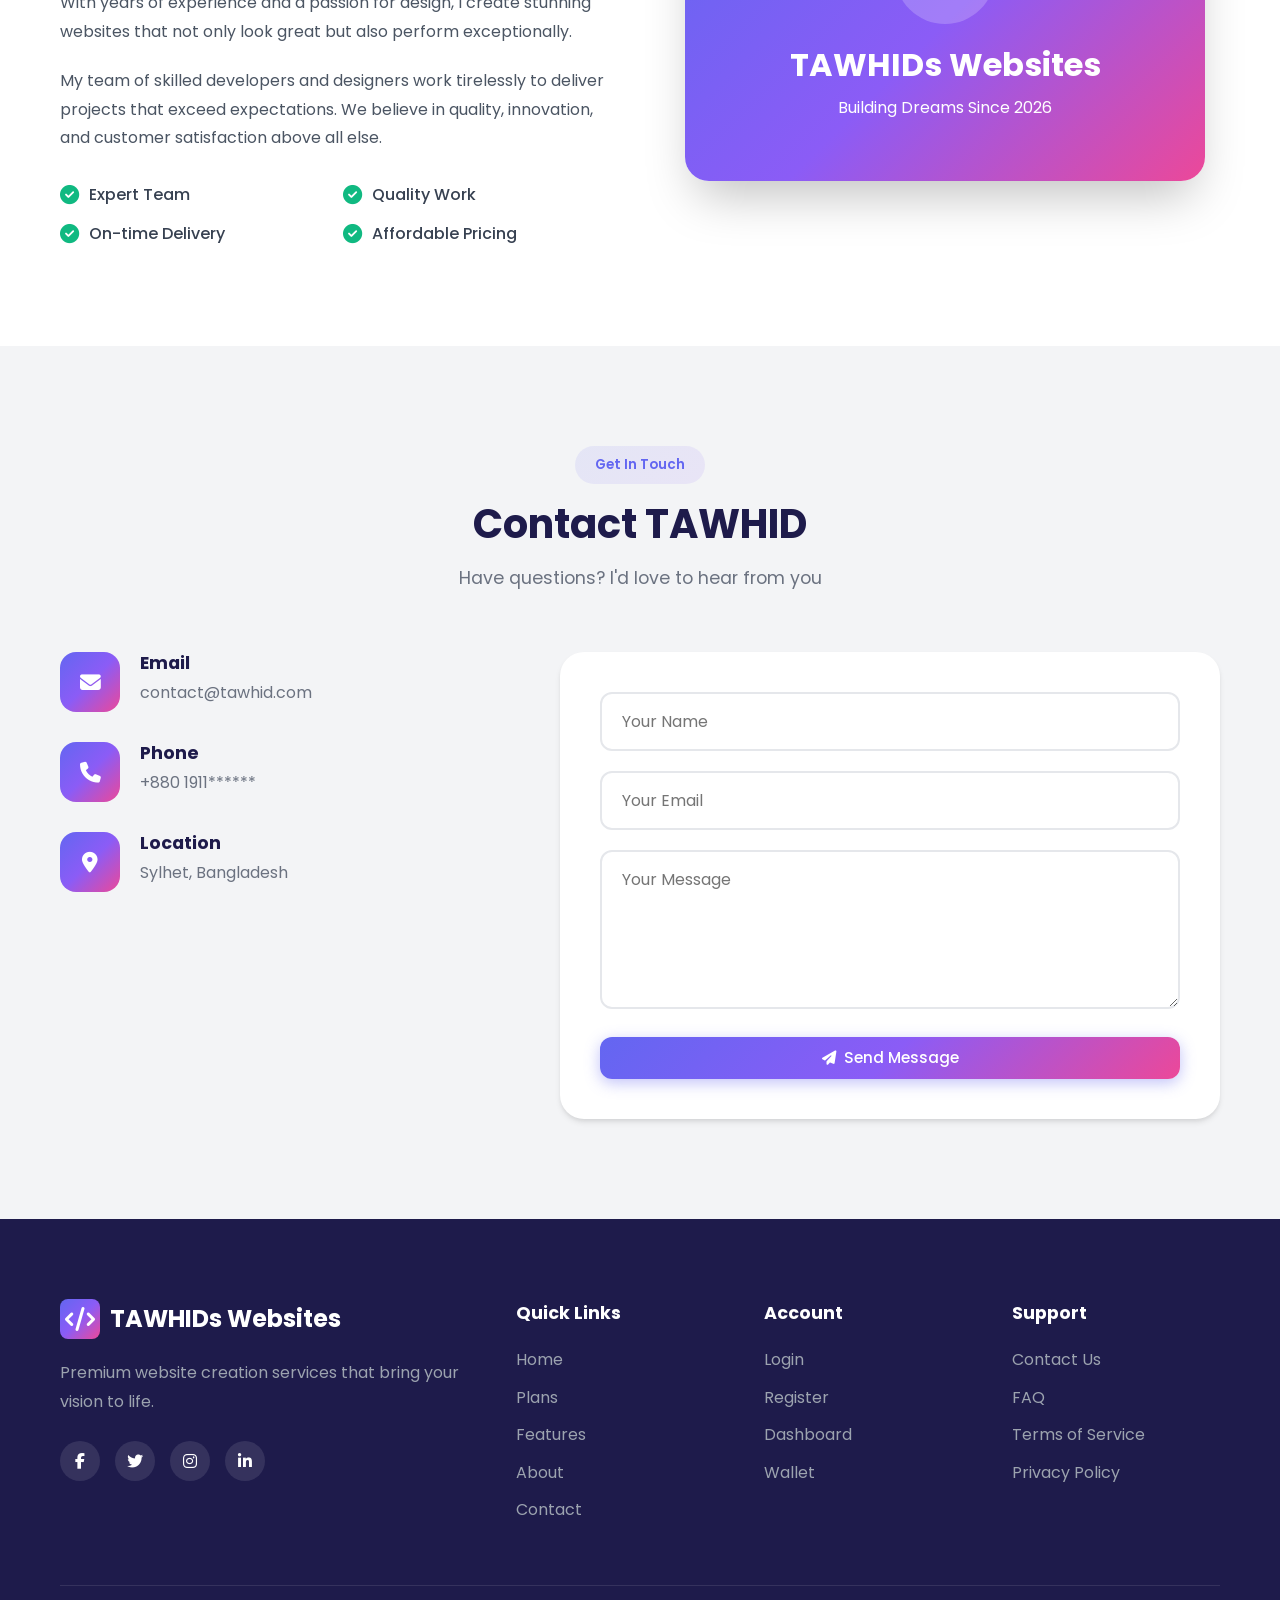
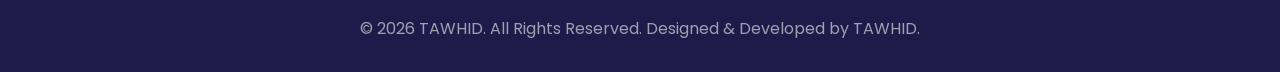
==== commit dabeac90: "Update index.html" ====
--- a/index.html
+++ b/index.html
@@ -7,6 +7,7 @@
     <link rel="stylesheet" href="css/style.css">
     <link href="https://fonts.googleapis.com/css2?family=Poppins:wght@300;400;500;600;700;800&display=swap" rel="stylesheet">
     <link rel="stylesheet" href="https://cdnjs.cloudflare.com/ajax/libs/font-awesome/6.4.0/css/all.min.css">
+    <meta name="viewport" content="width=device-width, initial-scale=1.0">
 </head>
 <body>
     <!-- Navigation -->
--- a/css/style.css
+++ b/css/style.css
@@ -1,6 +1,7 @@
 /* ============================================
    TAWHID - Main Stylesheet
    Premium Website Creation Services
+   Responsive Improved Version
    ============================================ */
 
 /* CSS Variables */
@@ -50,6 +51,7 @@
 
 html {
     scroll-behavior: smooth;
+    -webkit-text-size-adjust: 100%;
 }
 
 body {
@@ -73,10 +75,12 @@
 img {
     max-width: 100%;
     height: auto;
+    display: block;
 }
 
 /* Container */
 .container {
+    width: 100%;
     max-width: 1200px;
     margin: 0 auto;
     padding: 0 20px;
@@ -97,6 +101,8 @@
     cursor: pointer;
     transition: var(--transition);
     text-align: center;
+    line-height: 1.2;
+    flex-wrap: wrap;
 }
 
 .btn i {
@@ -163,6 +169,8 @@
     display: flex;
     align-items: center;
     justify-content: space-between;
+    gap: 20px;
+    position: relative;
 }
 
 .nav-logo {
@@ -172,6 +180,7 @@
     font-size: 1.5rem;
     font-weight: 700;
     color: var(--dark);
+    min-width: 0;
 }
 
 .logo-icon {
@@ -183,6 +192,7 @@
     align-items: center;
     justify-content: center;
     color: var(--white);
+    flex-shrink: 0;
 }
 
 .nav-menu {
@@ -195,6 +205,7 @@
     font-weight: 500;
     color: var(--gray-600);
     position: relative;
+    white-space: nowrap;
 }
 
 .nav-link::after {
@@ -230,6 +241,7 @@
     gap: 5px;
     cursor: pointer;
     padding: 5px;
+    flex-shrink: 0;
 }
 
 .nav-toggle span {
@@ -243,6 +255,7 @@
 /* Hero Section */
 .hero {
     min-height: 100vh;
+    min-height: 100dvh;
     padding: 120px 20px 80px;
     position: relative;
     overflow: hidden;
@@ -256,6 +269,7 @@
     right: 0;
     bottom: 0;
     pointer-events: none;
+    overflow: hidden;
 }
 
 .hero-shape {
@@ -311,6 +325,10 @@
     align-items: center;
     position: relative;
     z-index: 1;
+}
+
+.hero-container > * {
+    min-width: 0;
 }
 
 .hero-content {
@@ -340,6 +358,7 @@
     color: var(--primary);
     box-shadow: var(--shadow);
     margin-bottom: 25px;
+    flex-wrap: wrap;
 }
 
 .hero-badge i {
@@ -347,7 +366,7 @@
 }
 
 .hero-title {
-    font-size: 3.5rem;
+    font-size: clamp(2rem, 5vw, 3.5rem);
     font-weight: 800;
     line-height: 1.2;
     color: var(--dark);
@@ -372,11 +391,13 @@
     display: flex;
     gap: 15px;
     margin-bottom: 50px;
+    flex-wrap: wrap;
 }
 
 .hero-stats {
     display: flex;
     gap: 40px;
+    flex-wrap: wrap;
 }
 
 .stat-item {
@@ -388,6 +409,7 @@
     font-size: 2rem;
     font-weight: 700;
     color: var(--primary);
+    line-height: 1.2;
 }
 
 .stat-label {
@@ -397,6 +419,7 @@
 
 .hero-image {
     animation: fadeInRight 0.8s ease;
+    width: 100%;
 }
 
 @keyframes fadeInRight {
@@ -417,6 +440,7 @@
     box-shadow: var(--shadow-xl);
     transform: perspective(1000px) rotateY(-5deg) rotateX(5deg);
     transition: var(--transition);
+    width: 100%;
 }
 
 .hero-card:hover {
@@ -429,11 +453,13 @@
     display: flex;
     align-items: center;
     justify-content: space-between;
+    gap: 15px;
 }
 
 .card-dots {
     display: flex;
     gap: 8px;
+    flex-shrink: 0;
 }
 
 .dot {
@@ -449,16 +475,20 @@
 .card-title {
     color: var(--gray-400);
     font-size: 0.85rem;
+    min-width: 0;
+    text-align: right;
 }
 
 .card-body {
     padding: 30px;
     font-family: 'Fira Code', monospace;
     font-size: 0.95rem;
+    overflow-x: auto;
 }
 
 .code-line {
     margin-bottom: 8px;
+    white-space: nowrap;
 }
 
 .code-line.indent {
@@ -493,10 +523,11 @@
 }
 
 .section-title {
-    font-size: 2.5rem;
+    font-size: clamp(1.8rem, 4vw, 2.5rem);
     font-weight: 700;
     color: var(--dark);
     margin-bottom: 15px;
+    line-height: 1.25;
 }
 
 .section-description {
@@ -520,6 +551,7 @@
     box-shadow: var(--shadow);
     border: 1px solid var(--gray-200);
     transition: var(--transition);
+    width: 100%;
 }
 
 .feature-card:hover {
@@ -545,6 +577,7 @@
     font-size: 1.3rem;
     color: var(--dark);
     margin-bottom: 10px;
+    line-height: 1.3;
 }
 
 .feature-card p {
@@ -587,6 +620,7 @@
     position: relative;
     overflow: hidden;
     transition: var(--transition);
+    width: 100%;
 }
 
 .plan-card:hover {
@@ -620,6 +654,7 @@
     font-weight: 700;
     color: var(--white);
     margin-bottom: 15px;
+    line-height: 1.3;
 }
 
 .plan-price {
@@ -637,9 +672,10 @@
 }
 
 .plan-price .amount {
-    font-size: 3.5rem;
+    font-size: clamp(2.5rem, 5vw, 3.5rem);
     font-weight: 800;
     color: var(--white);
+    line-height: 1.1;
 }
 
 .plan-features {
@@ -654,6 +690,7 @@
     color: var(--gray-300);
     padding: 10px 0;
     border-bottom: 1px solid rgba(255, 255, 255, 0.1);
+    line-height: 1.5;
 }
 
 .plan-features li:last-child {
@@ -662,6 +699,7 @@
 
 .plan-features li i {
     color: var(--success);
+    flex-shrink: 0;
 }
 
 .plan-card.featured .plan-features li {
@@ -679,6 +717,10 @@
     grid-template-columns: 1fr 1fr;
     gap: 60px;
     align-items: center;
+}
+
+.about-content > * {
+    min-width: 0;
 }
 
 .about-text .section-badge {
@@ -709,11 +751,13 @@
     gap: 10px;
     color: var(--gray-700);
     font-weight: 500;
+    line-height: 1.5;
 }
 
 .about-feature i {
     color: var(--success);
     font-size: 1.2rem;
+    flex-shrink: 0;
 }
 
 .about-image {
@@ -728,6 +772,8 @@
     text-align: center;
     color: var(--white);
     box-shadow: var(--shadow-xl);
+    width: 100%;
+    max-width: 520px;
 }
 
 .about-icon {
@@ -745,6 +791,7 @@
 .about-card h3 {
     font-size: 2rem;
     margin-bottom: 10px;
+    line-height: 1.3;
 }
 
 /* Contact Section */
@@ -757,6 +804,10 @@
     display: grid;
     grid-template-columns: 1fr 1.5fr;
     gap: 60px;
+}
+
+.contact-content > * {
+    min-width: 0;
 }
 
 .contact-info {
@@ -788,6 +839,7 @@
     font-size: 1.1rem;
     color: var(--dark);
     margin-bottom: 5px;
+    line-height: 1.3;
 }
 
 .contact-text p {
@@ -799,6 +851,7 @@
     padding: 40px;
     border-radius: var(--radius-xl);
     box-shadow: var(--shadow);
+    width: 100%;
 }
 
 .form-group {
@@ -845,6 +898,10 @@
     margin-bottom: 50px;
 }
 
+.footer-content > * {
+    min-width: 0;
+}
+
 .footer-logo {
     display: flex;
     align-items: center;
@@ -863,6 +920,7 @@
 .footer-social {
     display: flex;
     gap: 15px;
+    flex-wrap: wrap;
 }
 
 .footer-social a {
@@ -916,6 +974,7 @@
     opacity: 0;
     transition: var(--transition);
     z-index: 9999;
+    max-width: calc(100vw - 30px);
 }
 
 .toast.show {
@@ -931,10 +990,52 @@
     display: flex;
     align-items: center;
     gap: 10px;
-}
-
-/* Responsive */
+    line-height: 1.4;
+}
+
+/* ============================================
+   Responsive
+   ============================================ */
+
+@media (max-width: 1200px) {
+    .hero-container,
+    .nav-container,
+    .container {
+        max-width: 100%;
+    }
+
+    .hero-container,
+    .about-content,
+    .contact-content {
+        gap: 40px;
+    }
+
+    .features-grid,
+    .plans-grid {
+        gap: 24px;
+    }
+
+    .hero-shape.shape-1 {
+        width: 500px;
+        height: 500px;
+    }
+
+    .hero-shape.shape-2 {
+        width: 320px;
+        height: 320px;
+    }
+
+    .hero-shape.shape-3 {
+        width: 240px;
+        height: 240px;
+    }
+}
+
 @media (max-width: 992px) {
+    .hero {
+        padding: 110px 20px 70px;
+    }
+
     .hero-container {
         grid-template-columns: 1fr;
         text-align: center;
@@ -948,10 +1049,6 @@
         order: 2;
     }
 
-    .hero-title {
-        font-size: 2.5rem;
-    }
-
     .hero-description {
         margin: 0 auto 30px;
     }
@@ -966,7 +1063,7 @@
 
     .hero-card {
         transform: none;
-        max-width: 500px;
+        max-width: 600px;
         margin: 0 auto;
     }
 
@@ -979,17 +1076,73 @@
         transform: scale(1);
     }
 
+    .plan-card.featured:hover {
+        transform: translateY(-10px);
+    }
+
     .about-content,
     .contact-content {
         grid-template-columns: 1fr;
     }
 
+    .about-text .section-title {
+        text-align: center;
+    }
+
+    .about-text {
+        text-align: center;
+    }
+
+    .about-features {
+        justify-content: center;
+    }
+
     .footer-content {
         grid-template-columns: repeat(2, 1fr);
     }
+
+    .hero-shape.shape-1 {
+        width: 380px;
+        height: 380px;
+        top: -140px;
+        right: -120px;
+    }
+
+    .hero-shape.shape-2 {
+        width: 260px;
+        height: 260px;
+        bottom: -80px;
+        left: -80px;
+    }
+
+    .hero-shape.shape-3 {
+        width: 180px;
+        height: 180px;
+    }
 }
 
 @media (max-width: 768px) {
+    .container {
+        padding: 0 16px;
+    }
+
+    .navbar .btn {
+        width: 100%;
+    }
+
+    .nav-container {
+        padding: 14px 16px;
+    }
+
+    .nav-logo {
+        font-size: 1.25rem;
+    }
+
+    .logo-icon {
+        width: 36px;
+        height: 36px;
+    }
+
     .nav-menu,
     .nav-auth {
         display: none;
@@ -1002,17 +1155,93 @@
     .nav-menu.active {
         display: flex;
         flex-direction: column;
+        align-items: stretch;
+        gap: 14px;
         position: absolute;
-        top: 100%;
-        left: 0;
-        right: 0;
+        top: calc(100% + 10px);
+        left: 16px;
+        right: 16px;
         background: var(--white);
-        padding: 20px;
-        box-shadow: var(--shadow);
+        padding: 18px;
+        border-radius: var(--radius-lg);
+        box-shadow: var(--shadow-lg);
+        border: 1px solid var(--gray-200);
+    }
+
+    .nav-menu.active .nav-link {
+        padding: 8px 0;
+    }
+
+    .nav-menu.active .nav-link::after {
+        display: none;
+    }
+
+    .hero {
+        padding: 105px 16px 60px;
+    }
+
+    .hero-badge {
+        font-size: 0.85rem;
+        padding: 9px 16px;
     }
 
     .hero-title {
         font-size: 2rem;
+    }
+
+    .hero-description {
+        font-size: 1rem;
+    }
+
+    .hero-buttons {
+        flex-direction: column;
+        align-items: stretch;
+        gap: 12px;
+        margin-bottom: 35px;
+    }
+
+    .hero-buttons .btn {
+        width: 100%;
+    }
+
+    .hero-stats {
+        gap: 20px;
+    }
+
+    .stat-item {
+        flex: 1 1 120px;
+    }
+
+    .stat-number {
+        font-size: 1.7rem;
+    }
+
+    .card-header {
+        padding: 14px 16px;
+    }
+
+    .card-body {
+        padding: 22px 18px;
+        font-size: 0.88rem;
+    }
+
+    .code-line.indent {
+        padding-left: 18px;
+    }
+
+    .features,
+    .plans-preview,
+    .about,
+    .contact {
+        padding: 80px 16px;
+    }
+
+    .section-header {
+        margin-bottom: 40px;
+    }
+
+    .section-description {
+        font-size: 1rem;
     }
 
     .features-grid,
@@ -1020,16 +1249,316 @@
         grid-template-columns: 1fr;
     }
 
+    .feature-card,
+    .plan-card,
+    .contact-form {
+        padding: 28px 22px;
+    }
+
     .about-features {
         grid-template-columns: 1fr;
+    }
+
+    .about-card {
+        padding: 40px 24px;
+    }
+
+    .about-icon {
+        width: 84px;
+        height: 84px;
+        font-size: 2.5rem;
+    }
+
+    .about-card h3 {
+        font-size: 1.7rem;
+    }
+
+    .contact-item {
+        gap: 16px;
+    }
+
+    .contact-icon {
+        width: 52px;
+        height: 52px;
+        font-size: 1.1rem;
+    }
+
+    .footer {
+        padding: 60px 16px 25px;
     }
 
     .footer-content {
         grid-template-columns: 1fr;
         text-align: center;
+        gap: 32px;
+    }
+
+    .footer-logo {
+        justify-content: center;
     }
 
     .footer-social {
         justify-content: center;
     }
-}
+
+    .toast {
+        right: 16px;
+        left: 16px;
+        bottom: 16px;
+        max-width: none;
+        width: auto;
+        transform: translateY(120px);
+    }
+
+    .toast.show {
+        transform: translateY(0);
+    }
+}
+
+@media (max-width: 576px) {
+    .container {
+        padding: 0 14px;
+    }
+
+    .nav-container {
+        padding: 12px 14px;
+    }
+
+    .nav-logo {
+        font-size: 1.1rem;
+        gap: 8px;
+    }
+
+    .logo-icon {
+        width: 34px;
+        height: 34px;
+    }
+
+    .nav-toggle span {
+        width: 22px;
+    }
+
+    .nav-menu.active {
+        left: 14px;
+        right: 14px;
+        padding: 16px;
+    }
+
+    .hero {
+        padding: 95px 14px 50px;
+    }
+
+    .hero-title {
+        font-size: 1.8rem;
+    }
+
+    .hero-description {
+        font-size: 0.95rem;
+    }
+
+    .hero-stats {
+        flex-direction: column;
+        gap: 14px;
+    }
+
+    .stat-item {
+        width: 100%;
+    }
+
+    .card-title {
+        font-size: 0.78rem;
+    }
+
+    .card-dots .dot {
+        width: 10px;
+        height: 10px;
+    }
+
+    .card-body {
+        padding: 18px 14px;
+        font-size: 0.8rem;
+    }
+
+    .code-line.indent {
+        padding-left: 12px;
+    }
+
+    .features,
+    .plans-preview,
+    .about,
+    .contact {
+        padding: 65px 14px;
+    }
+
+    .section-badge {
+        font-size: 0.8rem;
+        padding: 7px 16px;
+    }
+
+    .section-title {
+        font-size: 1.6rem;
+    }
+
+    .section-description {
+        font-size: 0.95rem;
+    }
+
+    .feature-card {
+        padding: 24px 18px;
+    }
+
+    .feature-icon {
+        width: 68px;
+        height: 68px;
+        font-size: 1.6rem;
+    }
+
+    .feature-card h3 {
+        font-size: 1.15rem;
+    }
+
+    .plan-card {
+        padding: 26px 18px;
+        border-radius: var(--radius-lg);
+    }
+
+    .plan-name {
+        font-size: 1.5rem;
+    }
+
+    .plan-price .currency {
+        font-size: 1.2rem;
+    }
+
+    .plan-price .amount {
+        font-size: 2.4rem;
+    }
+
+    .plan-features li {
+        justify-content: flex-start;
+        text-align: left;
+    }
+
+    .about-text p {
+        font-size: 0.95rem;
+    }
+
+    .about-card {
+        padding: 30px 18px;
+    }
+
+    .about-icon {
+        width: 72px;
+        height: 72px;
+        font-size: 2rem;
+    }
+
+    .about-card h3 {
+        font-size: 1.45rem;
+    }
+
+    .contact-info {
+        gap: 24px;
+    }
+
+    .contact-item {
+        flex-direction: column;
+        align-items: flex-start;
+        gap: 12px;
+    }
+
+    .contact-form {
+        padding: 24px 18px;
+        border-radius: var(--radius-lg);
+    }
+
+    .form-group input,
+    .form-group textarea,
+    .form-group select {
+        padding: 13px 16px;
+        font-size: 0.95rem;
+    }
+
+    .footer {
+        padding: 50px 14px 22px;
+    }
+
+    .footer-logo {
+        font-size: 1.3rem;
+    }
+
+    .footer-links h4 {
+        font-size: 1rem;
+        margin-bottom: 16px;
+    }
+
+    .footer-bottom {
+        padding-top: 22px;
+        font-size: 0.9rem;
+    }
+
+    .hero-shape.shape-1 {
+        width: 260px;
+        height: 260px;
+        top: -100px;
+        right: -100px;
+    }
+
+    .hero-shape.shape-2 {
+        width: 180px;
+        height: 180px;
+        bottom: -60px;
+        left: -60px;
+    }
+
+    .hero-shape.shape-3 {
+        width: 130px;
+        height: 130px;
+    }
+}
+
+@media (max-width: 400px) {
+    .hero-title {
+        font-size: 1.6rem;
+    }
+
+    .hero-badge {
+        font-size: 0.78rem;
+        padding: 8px 14px;
+    }
+
+    .btn,
+    .btn-lg {
+        padding: 12px 16px;
+        font-size: 0.9rem;
+    }
+
+    .section-title {
+        font-size: 1.45rem;
+    }
+
+    .feature-card,
+    .plan-card,
+    .contact-form {
+        padding: 20px 14px;
+    }
+
+    .about-card {
+        padding: 24px 14px;
+    }
+
+    .plan-price .amount {
+        font-size: 2.1rem;
+    }
+
+    .toast {
+        left: 12px;
+        right: 12px;
+        bottom: 12px;
+        padding: 14px 16px;
+    }
+
+    .toast-content {
+        font-size: 0.9rem;
+    }
+}
